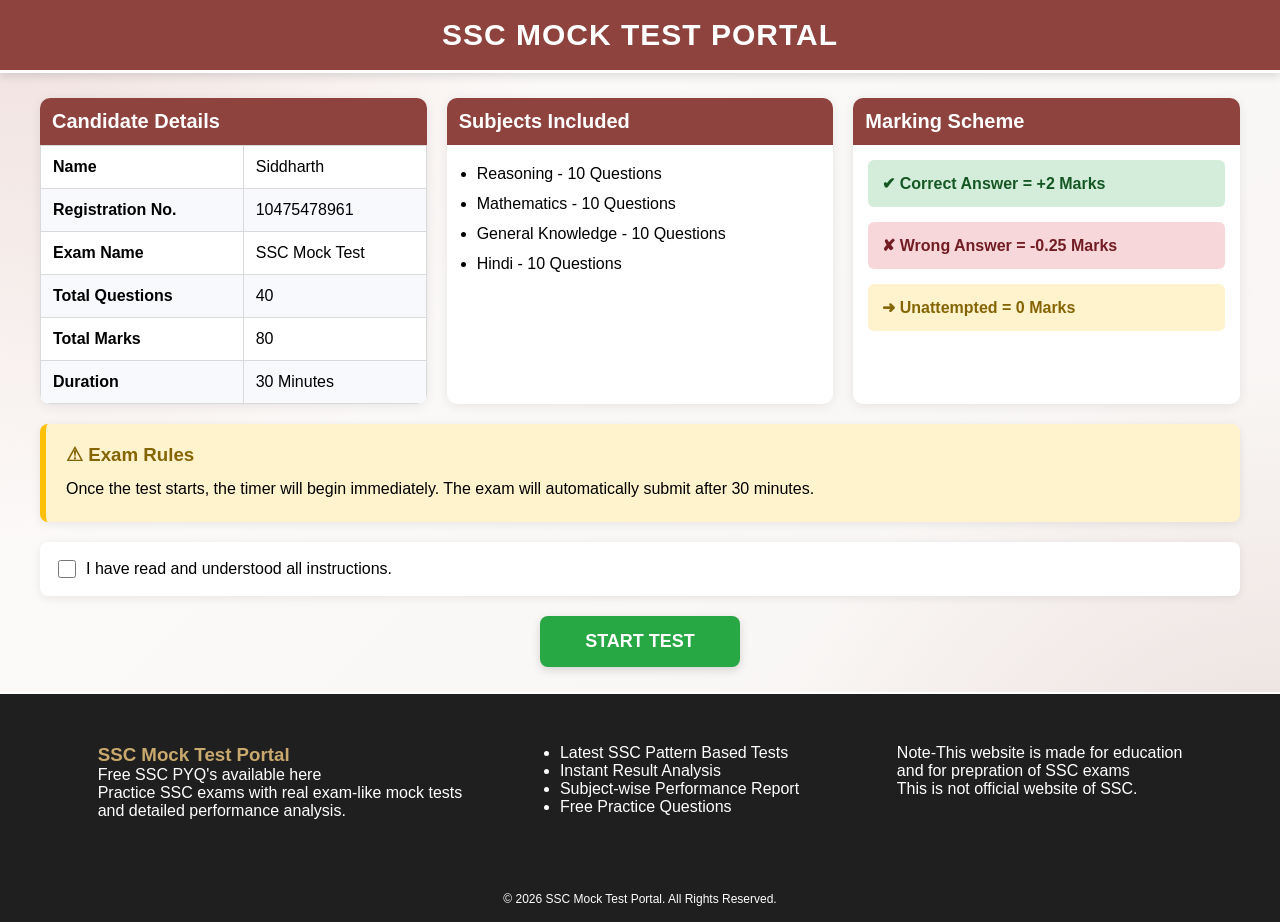
==== instructions.html @ 74be677c "Add files via upload" ====
<!DOCTYPE html>
<html lang="en">
<head>
    <meta charset="UTF-8">
    <meta name="viewport" content="width=device-width, initial-scale=1.0">
    <title>SSC Mock Test - Instructions</title>
    <link rel="stylesheet" href="style.css">
</head>

<body>
    <div class="header">
        <h1>SSC MOCK TEST PORTAL</h1>
    </div>
    <div class="instruction-container">
        <div class="candidate-card">
            <h2>Candidate Details</h2>
            <table class="candidate-table">
                <tr>
                    <td><strong>Name</strong></td>
                    <td>Siddharth</td>
                </tr>
                <tr>
                    <td><strong>Registration No.</strong></td>
                    <td>10475478961</td>
                </tr>
                <tr>
                    <td><strong>Exam Name</strong></td>
                    <td>SSC Mock Test</td>
                </tr>
                <tr>
                    <td><strong>Total Questions</strong></td>
                    <td>40</td>
                </tr>
                <tr>
                    <td><strong>Total Marks</strong></td>
                    <td>80</td>
                </tr>
                <tr>
                    <td><strong>Duration</strong></td>
                    <td>30 Minutes</td>
                </tr>
            </table>
        </div>
        <div class="subject-card">
            <h2>Subjects Included</h2>
            <ul>
                <li>Reasoning - 10 Questions</li>
                <li>Mathematics - 10 Questions</li>
                <li>General Knowledge - 10 Questions</li>
                <li>Hindi - 10 Questions</li>
            </ul>
        </div>
        <div class="marking-card">
            <h2>Marking Scheme</h2>
            <div class="mark-box positive">
                ✔ Correct Answer = +2 Marks
            </div>
            <div class="mark-box negative">
                ✘ Wrong Answer = -0.25 Marks
            </div>
            <div class="mark-box neutral">
                ➜ Unattempted = 0 Marks
            </div>
        </div>
        <div class="exam-warning">
            <h3>⚠ Exam Rules</h3>
            <p>
                Once the test starts, the timer will begin immediately.
                The exam will automatically submit after 30 minutes.
            </p>
        </div>
        <div class="agree-section">
            <input type="checkbox" id="agree">
            <label for="agree">
                I have read and understood all instructions.
            </label>
        </div>
        <div class="start-section">
            <button class="start-btn" onclick="startExam()">
                START TEST
            </button>
        </div>
    </div>
    <footer>
        <div class="pageFooter">
            <div class="option1">
                <h3>SSC Mock Test Portal</h3>
                <p>Free SSC PYQ's available here</p>
                <p>Practice SSC exams with real exam-like mock tests<br> and detailed performance analysis.</p>

            </div>
            <div class="option2">
                <ul>
                    <li>Latest SSC Pattern Based Tests</li>
                    <li>Instant Result Analysis</li>
                    <li>Subject-wise Performance Report</li>
                    <li>Free Practice Questions</li>
                </ul>
            </div>
            <div class="option3">
                <p>Note-This website is made for education <br>and for prepration of SSC exams</p>
                <p>This is not official website of SSC.</p>
            </div>
        </div>
        <div class="copyright1">
            <p>© 2026 SSC Mock Test Portal. All Rights Reserved.</p>
        </div>
    </footer>
    <script src="script.js"></script>
</body>

</html>
---- style.css ----
/* ============GLOBAL=============*/

* {
    margin: 0;
    padding: 0;
    box-sizing: border-box;
    font-family: Arial, Helvetica, sans-serif;
}

body {
    background:
        radial-gradient(circle at top left, #b96b6330, transparent 35%),
        radial-gradient(circle at bottom right, #8e433e25, transparent 35%),
        linear-gradient(135deg, #fdfcfb, #f7f4f2);
    color: var(--black);
    overflow-x: hidden;
}

/* ===========HEADER============ */

.header,
.exam-header {
    background: #c00000;
    color: white;
    padding: 15px;
    text-align: center;
    border-bottom: 3px solid white;
    position: sticky;
    top: 0;
    z-index: 1000;
    background: rgba(255, 255, 255, 0.85);
    backdrop-filter: blur(90px);
}

.exam-header {
    display: flex;
    justify-content: space-between;
    align-items: center;
    flex-wrap: wrap;
}

.candidate-info {
    display: flex;
    gap: 20px;
}

.timer {
    background: black;
    color: #00ff00;
    padding: 10px 20px;
    border-radius: 5px;
    font-size: 22px;
    font-weight: bold;
}

/* ===========LOGIN PAGE=============*/

body {
    min-height: 100vh;
}

.header {
    width: 100%;
    background: #ffffff;
    padding: 20px;
    text-align: center;
    box-shadow: 0 3px 10px rgba(0, 0, 0, 0.2);
}

.header h1 {
    color: #0f172a;
    font-size: 32px;
    letter-spacing: 1px;
}

.login-container {
    display: flex;
    justify-content: center;
    align-items: center;
    min-height: 85vh;
    padding: 20px;
    height: 650px;
}

.login-box {
    width: 420px;
    background: #ffffff;
    padding: 35px;
    border-radius: 15px;
    box-shadow: 0 10px 25px rgba(0, 0, 0, 0.3);
    animation: fadeIn 0.7s ease;
}

.login-box h3 {
    font-weight: 500;
    text-align: center;
    color: #8e433e;
    margin-bottom: 40px;
    border-bottom: 2px solid #8e433e;
    ;
}

.info {
    text-align: center;
    color: #666;
    margin-bottom: 25px;
}

.input-group {
    margin-bottom: 20px;
    position: relative;
}

.input-group label {
    display: block;
    margin-bottom: 8px;
    color: #333;
    font-size: 14px;
}

.input-group input {
    width: 100%;
    padding: 12px;
    border: 2px solid #d1d5db;
    border-radius: 8px;
    outline: none;
    font-size: 14px;
    transition: 0.3s;
    height: 44px;
}

.input-group input:focus {
    border-color: #8e433e;
    box-shadow: 0 0 8px rgba(235, 86, 70, 0.3);
}

.show-btn {
    position: absolute;
    right: 2px;
    margin-top: 1px;
    border: none;
    background: #f9f1f1;
    color: black;
    padding: 12px 1px;
    border-radius: 5px;
    cursor: pointer;
    transition: 0.3s;
}

.show-btn:hover {
    background: #ffd3d0;
}

.input-group p {
    text-align: end;
    font-size: 14px;
    margin-top: 5px;
    color: #0b48e4;
}

.captcha-box {
    background-color: #f0f0f0;
    color: #212529;
    height: 38px;
    width: 100px;
    border-radius: 8px;
    display: flex;
    align-items: center;
}

.refresh-btn {
    margin-left: 80px;
    width: 200px;
    height: 60px;
    border: none;
    background-color: white;
}

.login-btn {
    width: 100%;
    padding: 13px;
    background: #8e433e;
    color: white;
    border: none;
    border-radius: 8px;
    font-size: 17px;
    font-weight: bold;
    cursor: pointer;
    transition: 0.3s;
}

.login-btn:hover {
    background: #8e433e;
    transform: translateY(-2px);
    box-shadow: 0 0 20px rgba(235, 86, 70, 0.3);
}

#error {
    text-align: center;
    margin-top: 15px;
    color: red;
    font-weight: bold;
}

.login-footer {
    margin-top: 10px;
    padding-top: 5px;
    text-align: center;
}

.login-footer p {
    margin: 8px 0;
    color: #444;
}

.login-footer strong {
    color: #dc2626;
}

@keyframes fadeIn {
    from {
        opacity: 0;
        transform: translateY(20px);
    }

    to {
        opacity: 1;
        transform: translateY(0);
    }
}

.heading01 {
    display: flex;
    justify-content: center;
    gap: 5px;
}

.heading01 p {
    color: #0b48e4;
    font-weight: 400;
    font-size: 14px;
}

.heading01 h3 {
    font-size: 15px;
    color: #333;
    border: none;
    font-weight: 400;
}

.quick-links {
    text-align: center;
    padding: 30px 20px;
    margin-top: 50px;
    margin-bottom: 50px;
}

.quick-links h2 {
    color: #212529;
    margin-bottom: 20px;
    font-size: 28px;
    text-transform: uppercase;
    letter-spacing: 1px;
}

.links-container {
    display: flex;
    justify-content: center;
    gap: 20px;
    gap: 30px;
}

.links-container2 {
    display: flex;
    justify-content: center;
    gap: 20px;
    margin-top: 25px;
    gap: 30px;
}

.link-btn {
    text-decoration: none;
    background-color: #fdfcfb;
    color: #212529;
    padding: 14px 30px;
    border-radius: 10px;
    font-size: 17px;
    font-weight: 500;
    min-width: 180px;
    transition: all 0.3s ease;
    box-shadow: 0 4px 12px rgba(0, 0, 0, 0.3);
}

.link-btn:hover {
    transform: translateY(-5px);
    background: linear-gradient(135deg, #ffd6d3, #ff9f98);
    box-shadow: 0 8px 18px rgba(0, 0, 0, 0.4);
}

/* ============FOOTER PAGE============= */

.pageFooter {
    height: 200px;
    border-top: 2px solid white;
    display: flex;
    justify-content: space-evenly;
    background: #1f1f1f;
    color: white;
}

.option1,
.option2,
.option3 {
    margin-top: 50px;

}

.option1 h3 {
    color: #c9a96e;
    ;
}

.copyright1 {
    background: #1f1f1f;
    font-size: 12px;
    height: 30px;
    display: flex;
    justify-content: center;
    color: white;
}

.developer {
    color: white;
    background-color: #4b3e3d;
    font-size: 14px;
    height: 100%;
    display: flex;
}

.developer p {
    margin-left: 125px;
    margin-bottom: 5px;
}

/* =============INSTRUCTION PAGE============ */

* {
    margin: 0;
    padding: 0;
    box-sizing: border-box;
    font-family: Arial, Helvetica, sans-serif;
}

.header {
    background-color: #8e433e;
    color: white;
    text-align: center;
    padding: 18px;
    box-shadow: 0 2px 10px rgba(0, 0, 0, 0.15);
}

.header h1 {
    font-size: 28px;
    letter-spacing: 1px;
    color: white;
}

.instruction-container {
    width: 95%;
    max-width: 1200px;
    margin: 25px auto;
    display: flex;
    flex-wrap: wrap;
    gap: 20px;
}

.candidate-card,
.subject-card,
.marking-card,
.instruction-card {
    background: white;
    border-radius: 10px;
    box-shadow: 0 2px 12px rgba(0, 0, 0, 0.08);
    overflow: hidden;
}

.candidate-card h2,
.subject-card h2,
.marking-card h2,
.instruction-card h2 {
    background: #8e433e;
    color: white;
    padding: 12px;
    font-size: 20px;
}

.candidate-card,
.subject-card,
.marking-card {
    flex: 1 1 350px;
}

.candidate-table {
    width: 100%;
    border-collapse: collapse;
}

.candidate-table td {
    padding: 12px;
    border: 1px solid #d9d9d9;
}

.candidate-table tr:nth-child(even) {
    background: #f7f9fc;
}

.subject-card ul {
    padding: 20px 30px;
}

.subject-card li {
    margin-bottom: 12px;
    font-size: 16px;
}

.marking-card {
    padding-bottom: 20px;
}

.mark-box {
    margin: 15px;
    padding: 14px;
    border-radius: 6px;
    font-weight: 600;
}

.positive {
    background: #d4edda;
    color: #155724;
}

.negative {
    background: #f8d7da;
    color: #721c24;
}

.neutral {
    background: #fff3cd;
    color: #856404;
}

.instruction-card ol {
    padding: 20px 35px;
}

.instruction-card li {
    margin-bottom: 12px;
    line-height: 1.6;
}

.exam-warning {
    width: 100%;
    background: #fff3cd;
    border-left: 6px solid #ffc107;
    padding: 20px;
    border-radius: 8px;
    box-shadow: 0 2px 10px rgba(0, 0, 0, 0.08);
}

.exam-warning h3 {
    color: #856404;
    margin-bottom: 10px;
}

.exam-warning p {
    line-height: 1.6;
}

.agree-section {
    width: 100%;
    background: white;
    padding: 18px;
    border-radius: 8px;
    box-shadow: 0 2px 10px rgba(0, 0, 0, 0.08);
    display: flex;
    align-items: center;
    gap: 10px;
}

.agree-section input {
    width: 18px;
    height: 18px;
    cursor: pointer;
}

.agree-section label {
    font-size: 16px;
    cursor: pointer;
}

.start-section {
    width: 100%;
    text-align: center;
}

.start-btn {
    background: #28a745;
    color: white;
    border: none;
    padding: 15px 45px;
    font-size: 18px;
    font-weight: bold;
    border-radius: 8px;
    cursor: pointer;
    transition: 0.3s;
    box-shadow: 0 3px 10px rgba(0, 0, 0, 0.15);
}

.start-btn:hover {
    background: #218838;
    transform: translateY(-2px);
}

@media(max-width:768px) {
    .instruction-container {
        flex-direction: column;
    }

    .header h1 {
        font-size: 22px;
    }

    .candidate-card,
    .subject-card,
    .marking-card {
        width: 100%;
    }

    .start-btn {
        width: 100%;
    }
}

.exam-header {
    background: #8e433e;
    color: white;
    padding: 15px 25px;
    display: flex;
    justify-content: space-between;
    align-items: center;
    flex-wrap: wrap;
    box-shadow: 0 2px 10px rgba(0, 0, 0, 0.15);
}

.exam-header h2 {
    font-size: 26px;
    letter-spacing: 1px;
}

.candidate-info {
    display: flex;
    gap: 25px;
    font-size: 15px;
    font-weight: 500;
}

.timer {
    background: white;
    color: #d32f2f;
    font-size: 22px;
    font-weight: bold;
    padding: 10px 18px;
    border-radius: 6px;
    min-width: 120px;
    text-align: center;
}

.progress-container {
    width: 100%;
    height: 8px;
    background: #d6dce5;
}

.progress-bar {
    width: 0%;
    height: 100%;
    background: #28a745;
    transition: .3s;
}

.main-container {
    display: flex;
    gap: 20px;
    padding: 20px;
}

.question-panel {
    flex: 3;
    background: white;
    border-radius: 10px;
    box-shadow: 0 3px 12px rgba(0, 0, 0, .08);
    padding: 25px;
}

.subject-title {
    background: #8e433e;
    color: white;
    padding: 12px 15px;
    border-radius: 6px;
    margin-bottom: 20px;
}

.subject-title h3 {
    font-size: 20px;
}

.question-number {
    font-size: 18px;
    font-weight: 600;
    color: #0b4ea2;
    margin-bottom: 20px;
}

.question-text {
    font-size: 20px;
    line-height: 1.8;
    margin-bottom: 25px;
    font-weight: 500;
}

.options {
    display: flex;
    flex-direction: column;
    gap: 15px;
}

.options label {
    display: flex;
    align-items: center;
    gap: 12px;
    padding: 15px;
    border: 2px solid #dfe5ec;
    border-radius: 8px;
    cursor: pointer;
    transition: .3s;
    background: #fafbfd;
}

.options label:hover {
    border-color: #0b4ea2;
    background: #f1f6ff;
}

.options input[type="radio"] {
    transform: scale(1.3);
}

.options span {
    font-size: 16px;
    line-height: 1.5;
}

.btn-group {
    margin-top: 30px;
    display: flex;
    justify-content: space-between;
    flex-wrap: wrap;
    gap: 10px;
}

.btn-group button {
    border: none;
    padding: 12px 25px;
    border-radius: 6px;
    cursor: pointer;
    font-size: 15px;
    font-weight: bold;
    transition: .3s;
}

.prev-btn {
    background: #6c757d;
    color: white;
}

.prev-btn:hover {
    background: #555;
}

.review-btn {
    background: #9c27b0;
    color: white;
}

.review-btn:hover {
    background: #7b1fa2;
}

.save-btn {
    background: #28a745;
    color: white;
}

.save-btn:hover {
    background: #1e7e34;
}

.palette-panel {
    flex: 1;
    background: white;
    padding: 20px;
    border-radius: 10px;
    box-shadow: 0 3px 12px rgba(0, 0, 0, .08);
    height: fit-content;
}

.palette-panel h3 {
    text-align: center;
    color: #0b4ea2;
    margin-bottom: 20px;
}

.palette {
    display: grid;
    grid-template-columns: repeat(5, 1fr);
    gap: 10px;
}

.palette button {
    width: 42px;
    height: 42px;
    border: none;
    border-radius: 6px;
    cursor: pointer;
    font-weight: bold;
    background: #d6dce5;
}

.palette button.current {
    background: #0b4ea2;
    color: white;
}

.palette button.answered {
    background: #1fa23d;
    color: white;
}

.palette button.notanswered {
    background: #d42f3d;
    color: white;
}

.palette button.review {
    background: #9c27b0;
    color: white;
}

.legend {
    margin-top: 20px;
}

.legend div {
    display: flex;
    align-items: center;
    gap: 10px;
    margin-bottom: 10px;
}

.legend span {
    width: 18px;
    height: 18px;
    display: inline-block;
    border-radius: 4px;
}

.legend .answered {
    background: #28a745;
}

.legend .notanswered {
    background: #dc3545;
}

.legend .review {
    background: #9c27b0;
}

.submit-btn {
    width: 100%;
    margin-top: 25px;
    background: #8e433e;
    color: white;
    border: none;
    padding: 14px;
    border-radius: 6px;
    font-size: 16px;
    font-weight: bold;
    cursor: pointer;
    transition: .3s;
}

.submit-btn:hover {
    background: #c82333;
}

@media(max-width:900px) {
    .main-container {
        flex-direction: column;
    }

    .candidate-info {
        width: 100%;
        justify-content: center;
        margin-top: 10px;
    }

    .palette {
        grid-template-columns: repeat(4, 1fr);
    }

    .btn-group {
        flex-direction: column;
    }

    .btn-group button {
        width: 100%;
    }
}

/* ============RESULT PAGE============= */

.header {
    background-color: #8e433e;
    color: white;
    text-align: center;
    padding: 18px;
    box-shadow: 0 2px 10px rgba(0, 0, 0, 0.15);
}

.header h1 {
    font-size: 30px;
    letter-spacing: 1px;
}

.result-container {
    width: 95%;
    max-width: 1200px;
    margin: 25px auto;
    display: flex;
    flex-direction: column;
    gap: 20px;
}

.candidate-result,
.overall-result,
.subject-analysis,
.performance-box {
    background: white;
    border-radius: 10px;
    overflow: hidden;
    box-shadow: 0 3px 12px rgba(0, 0, 0, 0.08);
}

.candidate-result h2,
.overall-result h2,
.subject-analysis h2,
.performance-box h2 {
    background-color: #8e433e;
    color: white;
    padding: 14px;
    font-size: 20px;
}

.result-table {
    width: 100%;
    border-collapse: collapse;
}

.result-table th {
    background: #dfe9f7;
    color: #8e433e;
    padding: 12px;
    border: 1px solid #cfd8e3;
    text-align: center;
}

.result-table td {
    padding: 12px;
    border: 1px solid #d9d9d9;
}

.result-table tr:nth-child(even) {
    background: #f7f9fc;
}

.result-table tr:hover {
    background: #eef5ff;
}

.subject-analysis td,
.subject-analysis th {
    text-align: center;
}

.performance-box {
    text-align: center;
}

.performance-box h3 {
    font-size: 32px;
    padding: 30px;
    color: #28a745;
    font-weight: bold;
}

.result-buttons {
    display: flex;
    justify-content: center;
    gap: 20px;
    flex-wrap: wrap;
}

.login-btn {
    background-color: #8e433e;
    color: white;
    border: none;
    padding: 14px 30px;
    border-radius: 6px;
    cursor: pointer;
    font-size: 16px;
    font-weight: bold;
    transition: .3s;
}

.login-btn:hover {
    background: #545b62;
}

.save-btn {
    background: #28a745;
    color: white;
    border: none;
    padding: 14px 30px;
    border-radius: 6px;
    cursor: pointer;
    font-size: 16px;
    font-weight: bold;
    transition: .3s;
}

.save-btn:hover {
    background: #218838;
}

#correct {
    color: #28a745;
    font-weight: bold;
}

#wrong {
    color: #dc3545;
    font-weight: bold;
}

#marks {
    color: #0b4ea2;
    font-weight: bold;
}

#percentage {
    color: #ff9800;
    font-weight: bold;
}

@media print {
    .header {
        box-shadow: none;
    }

    .result-buttons {
        display: none;
    }

    body {
        background: white;
    }

    .candidate-result,
    .overall-result,
    .subject-analysis,
    .performance-box {
        box-shadow: none;
        border: 1px solid #ccc;
    }
}

.quote-container {
    margin: 30px auto;
    padding: 30px;
    text-align: center;
    background: rgba(255, 255, 255, 0.08);
    backdrop-filter: blur(15px);
}

.quote-icon {
    font-size: 60px;
    color: #8e433e;
    line-height: 1;
    margin-bottom: 10px;
}

.quote-source {
    display: inline-block;
    font-size: 13px;
    font-weight: 600;
    letter-spacing: 3px;
    color: #8e433e;
    padding-top: 10px;
    border-top: 1px solid rgba(255, 255, 255, 0.15);
}

.quote-text {
    font-size: 24px;
    font-weight: 600;
    line-height: 1.2;
    padding: 12px 25px;
    background: linear-gradient(90deg,
            rgba(255, 255, 255, 0.1) 0%,
            rgba(249, 185, 183, 0.331) 50%,
            rgba(255, 255, 255, 0.1) 100%);
    color: #000000;
}

@media(max-width:768px) {
    .quote-container {
        padding: 20px;
    }

    .quote-text {
        font-size: 18px;
    }

    .quote-icon {
        font-size: 45px;
    }
}
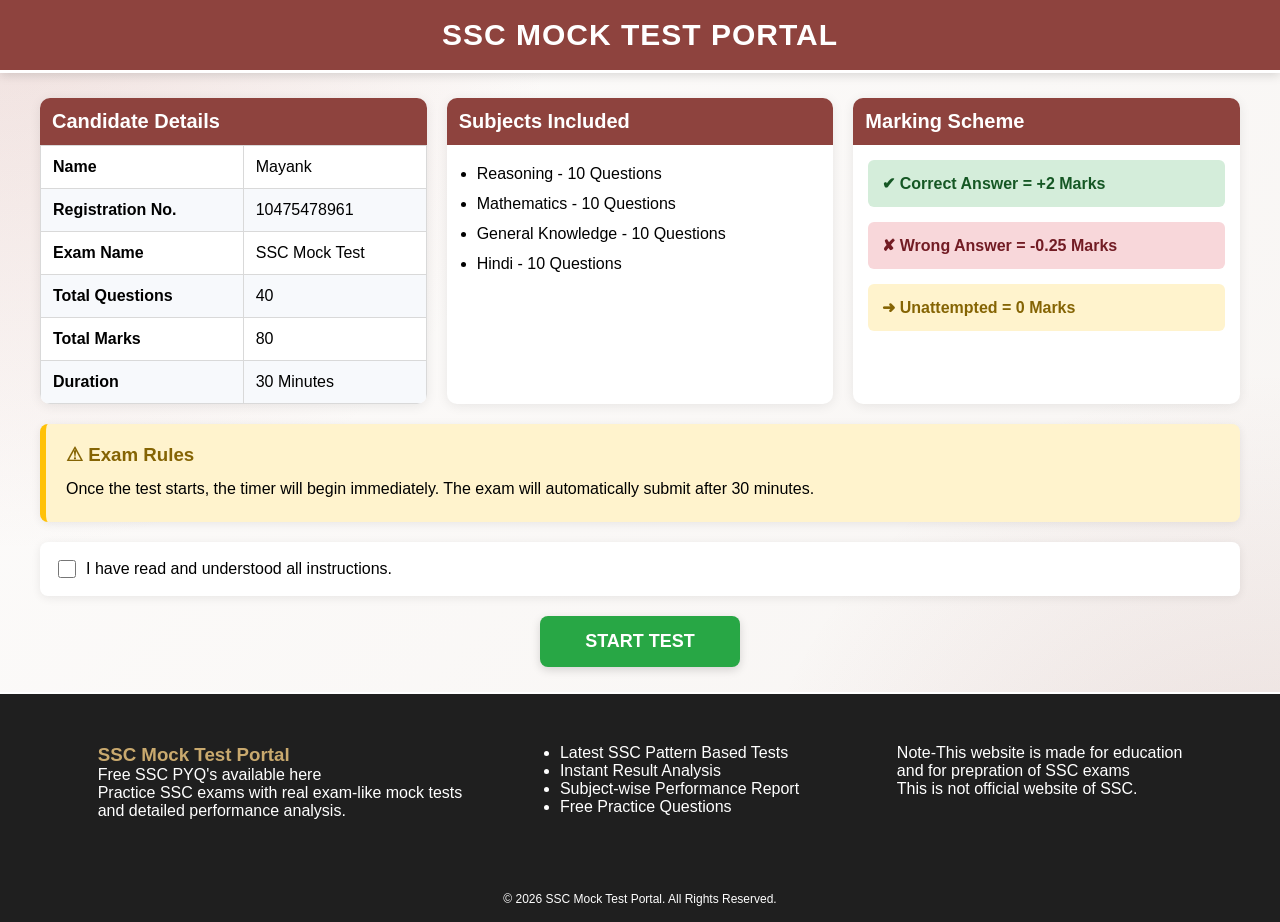
==== commit 1ac17ff3: "Add files via upload" ====
--- a/instructions.html
+++ b/instructions.html
@@ -17,7 +17,7 @@
             <table class="candidate-table">
                 <tr>
                     <td><strong>Name</strong></td>
-                    <td>Siddharth</td>
+                    <td>Mayank</td>
                 </tr>
                 <tr>
                     <td><strong>Registration No.</strong></td>
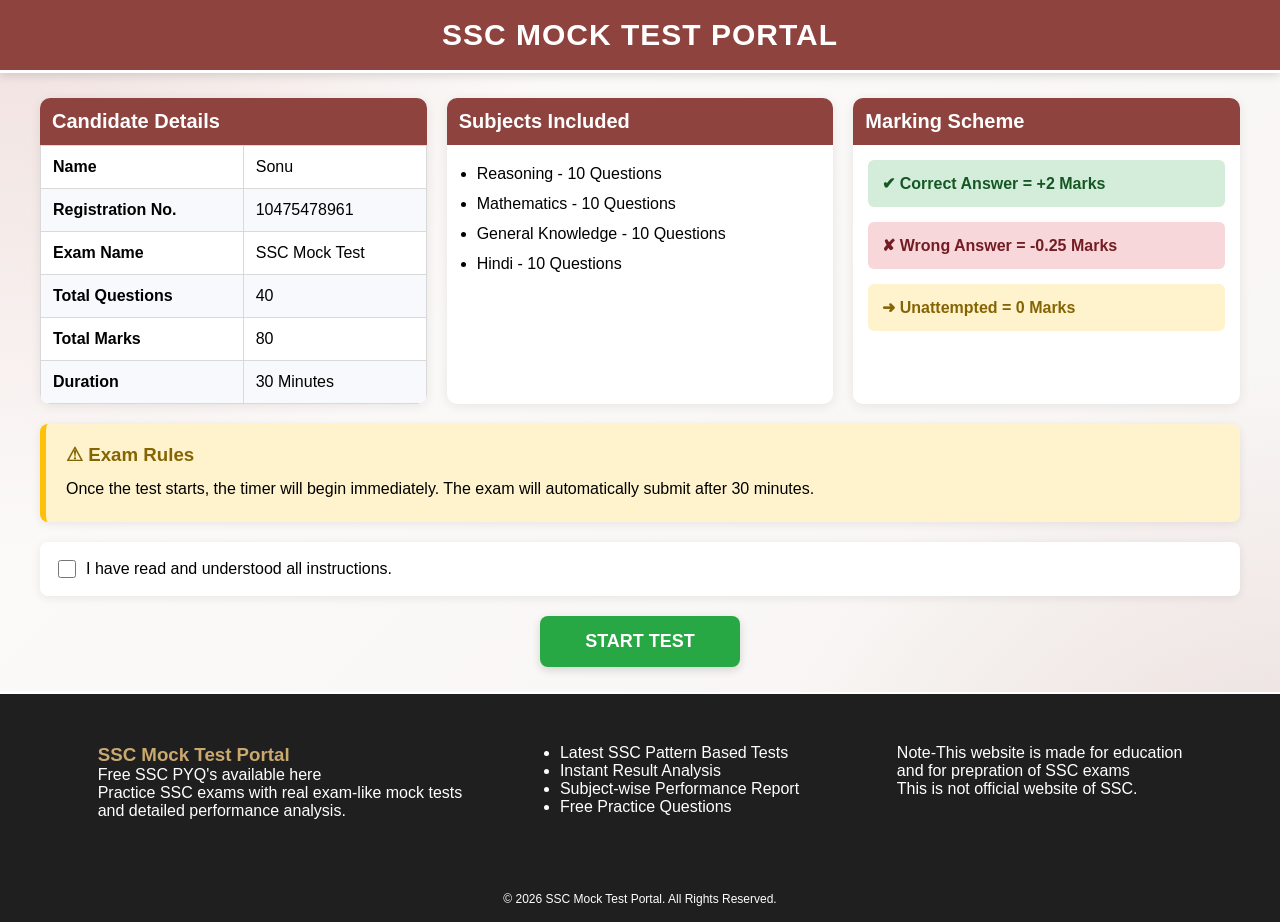
==== commit e48b2e1c: "Add files via upload" ====
--- a/instructions.html
+++ b/instructions.html
@@ -17,7 +17,7 @@
             <table class="candidate-table">
                 <tr>
                     <td><strong>Name</strong></td>
-                    <td>Mayank</td>
+                    <td>Sonu</td>
                 </tr>
                 <tr>
                     <td><strong>Registration No.</strong></td>
